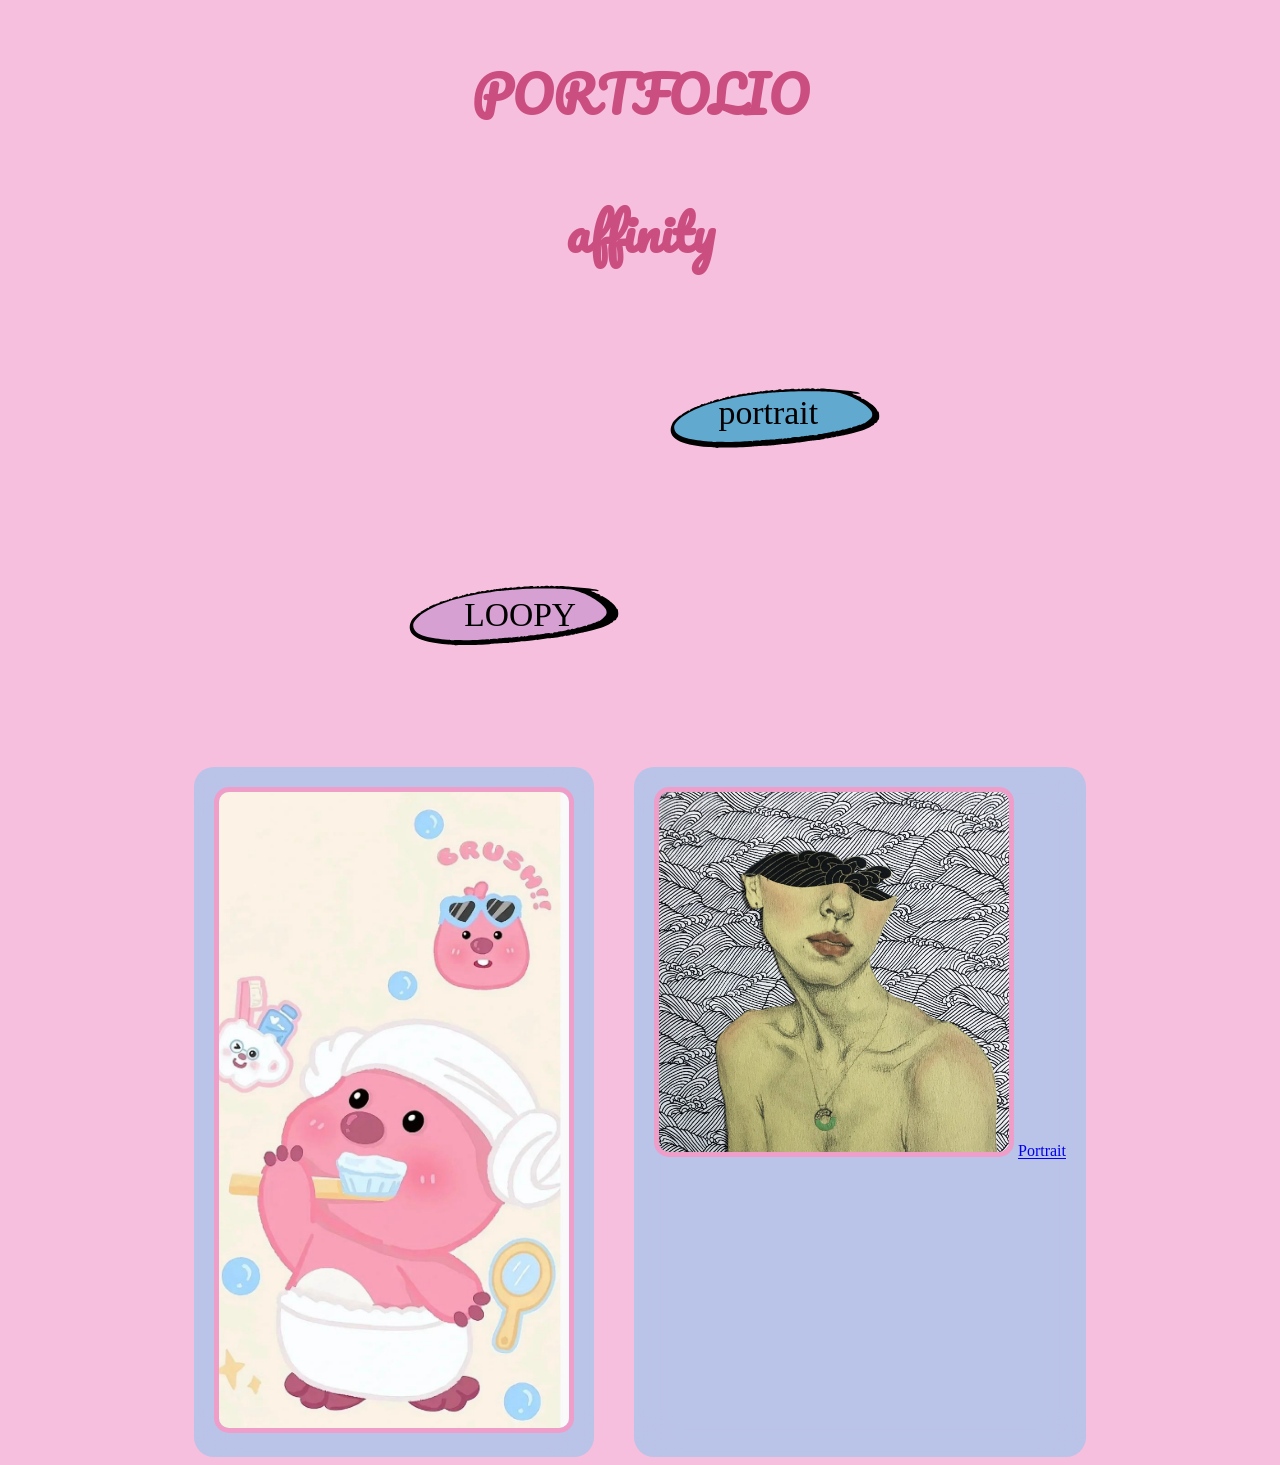
==== index.html @ 1481fd4c "c" ====
<!DOCTYPE html>
<html lang="en">
<head>
    <meta charset="UTF-8">
    <meta name="viewport" content="width=device-width, initial-scale=1.0">
    <title>mypage</title>
    <link rel="stylesheet" href="./style.css">
</head>
<body>
    <p>PORTFOLIO</p>
        <p>affinity</p> <br>
        
    </div>

    <div id="container">
    <a href="./about.html">
        <img class="button" src="./image/loopysvg.svg" alt="Loopy Button">
    </a>
    <a href="./portrait.html">
        <img class="button" src="./image/portrait.svg" alt="Portrait Button">
    </a>
    </div>
    
    
    
    <div class="gallery">

    <div class="card">
        <img src="./image/loopy.jpeg" alt="loopy">
        
    </div>

    <div class="card">
        <img src="./image/portrait1.jpg" alt="portrait">
        <a href="./portrait.html" class="btn">Portrait</a>
    </div>

</div>
    
</body>
</html>
---- style.css ----
body{
    background-color: rgb(247, 191, 222);
}



.button{
    width: 250px;
    display: flex;
    justify-content: left;
}  

p{

    color:#cb4e80;
    font-size: 50px;
    font-weight: 600;
    font-family: myfont;
    display: flex;
    justify-content: center;
    
}

#loopy{
    width: 400px;
    opacity: 100%;
    border:10px solid rgb(238, 158, 201);
    
}


#container {
    display: flex;
    justify-content: center; /* zentriert die beiden Buttons */
    gap: 20px; /* Abstand zwischen den Buttons */
    margin-top: 20px;
}

.button {
    width: 250px;
    cursor: pointer;
}

@font-face {
    font-family: myfont;
    src: url(./fonts/Pacifico-Regular.ttf);
}


.gallery{
    display: flex;
    justify-content: center;
    gap: 40px;
    margin-top: 50px;
}

/* transparente Box */
.card{
    background: rgba(134, 199, 240, 0.535);
    backdrop-filter: blur(20px);
    padding: 20px;
    border-radius: 20px;
    text-align: center;
}

/* Bilder */
.card img{
    width: 350px;
    border-radius: 15px;
    border: 5px solid rgb(238, 158, 201);
}
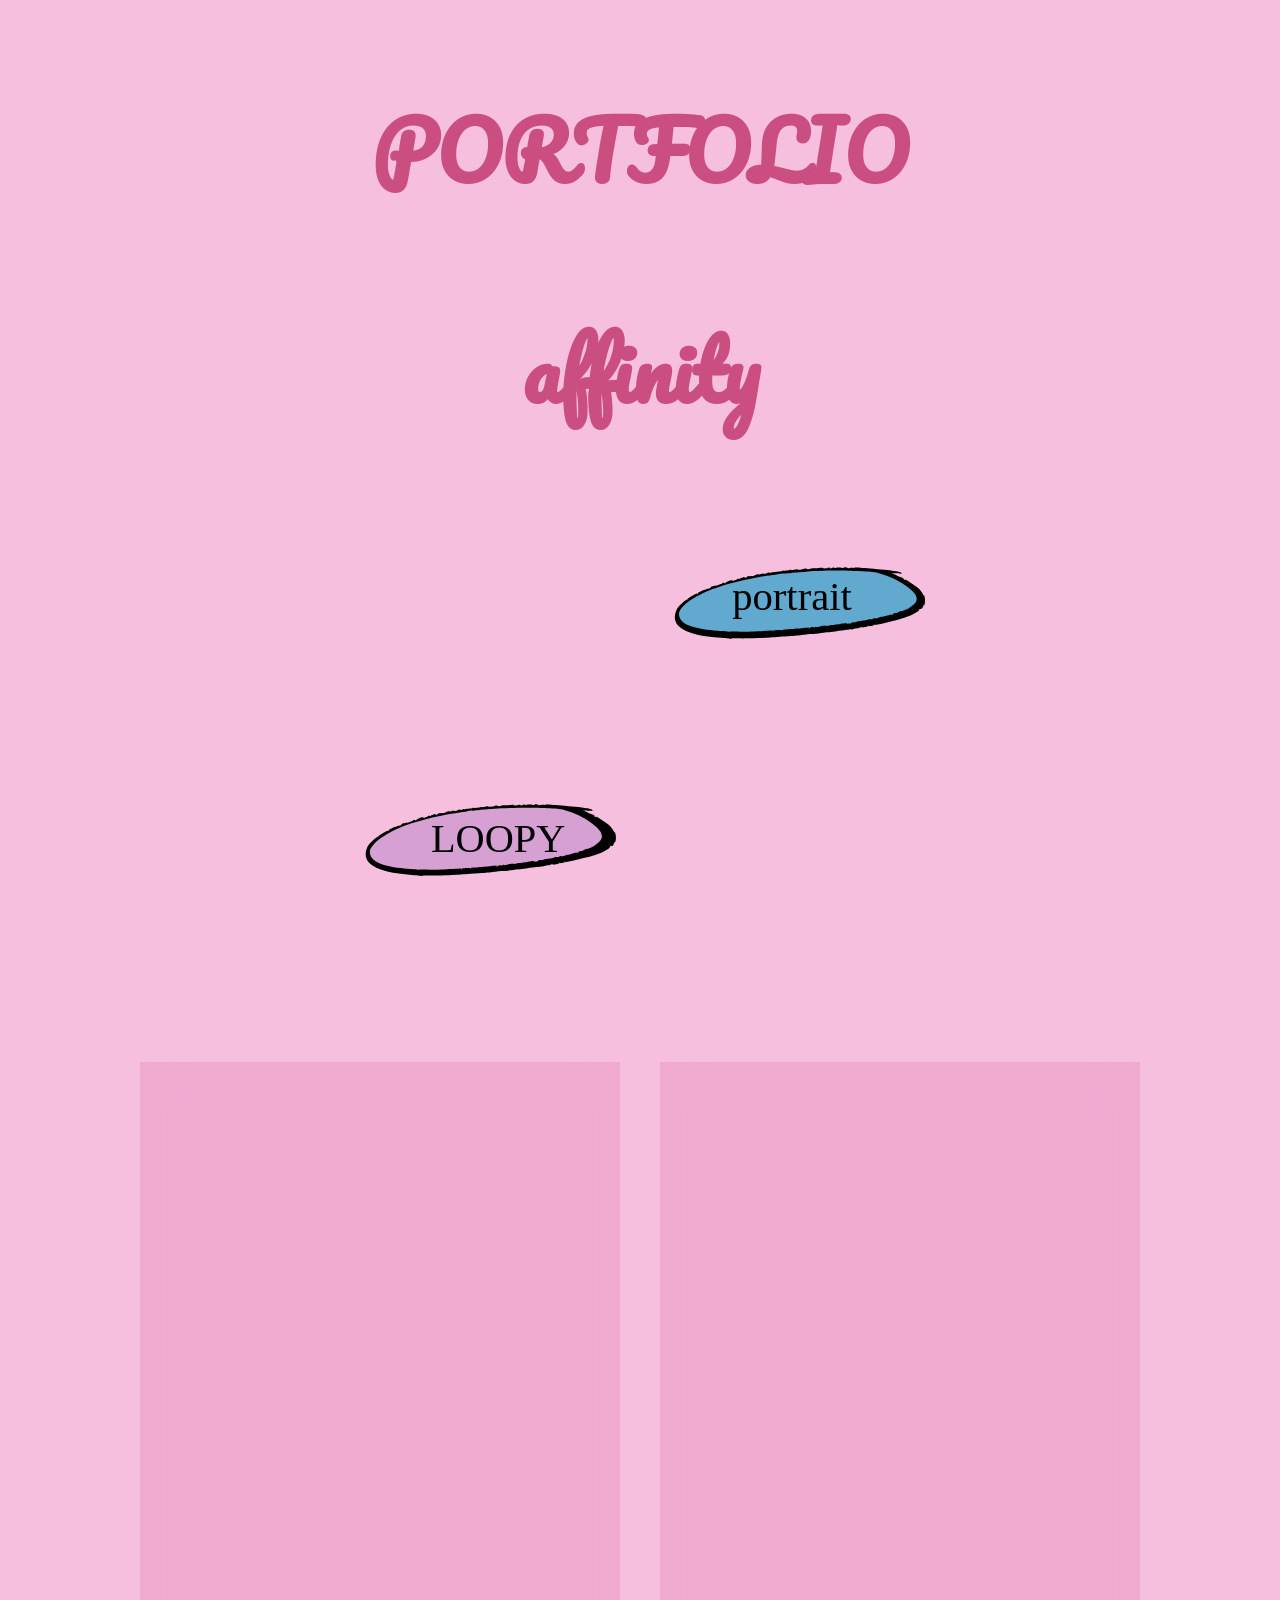
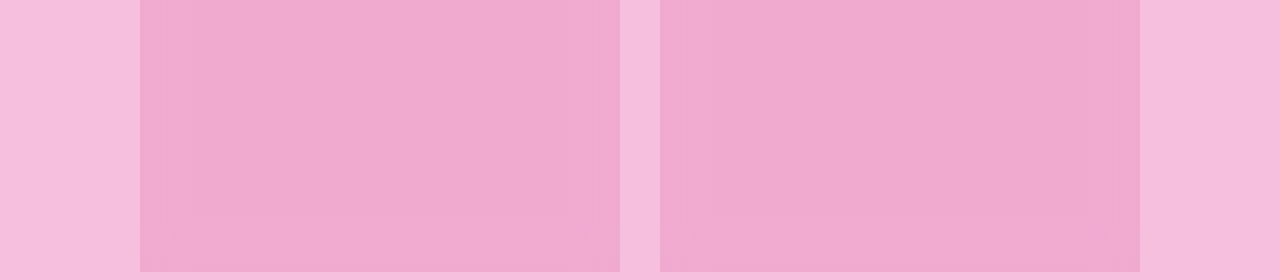
==== commit 617f0363: "c" ====
--- a/index.html
+++ b/index.html
@@ -32,8 +32,7 @@
 
     <div class="card">
         <img src="./image/portrait1.jpg" alt="portrait">
-        <a href="./portrait.html" class="btn">Portrait</a>
-    </div>
+    
 
 </div>
     
--- a/style.css
+++ b/style.css
@@ -13,7 +13,7 @@
 p{
 
     color:#cb4e80;
-    font-size: 50px;
+    font-size: 80px;
     font-weight: 600;
     font-family: myfont;
     display: flex;
@@ -22,7 +22,14 @@
 }
 
 #loopy{
-    width: 400px;
+    width: 300px;
+    opacity: 100%;
+    border:10px solid rgb(238, 158, 201);
+    
+}
+
+#portrait{
+    width: 300px;
     opacity: 100%;
     border:10px solid rgb(238, 158, 201);
     
@@ -31,14 +38,23 @@
 
 #container {
     display: flex;
-    justify-content: center; /* zentriert die beiden Buttons */
-    gap: 20px; /* Abstand zwischen den Buttons */
-    margin-top: 20px;
+    justify-content: center; 
+    align-items: center;  
+    gap: 20px; 
+    
+}
+
+#portrait-img {
+    width: 400px; /* gleiche Größe wie andere Bilder */
+    border-radius: 20px;
+    align-items: center;
+    border: 5px solid rgb(238, 158, 201);
 }
 
 .button {
-    width: 250px;
+    width: 300px;
     cursor: pointer;
+    height: auto;
 }
 
 @font-face {
@@ -51,12 +67,12 @@
     display: flex;
     justify-content: center;
     gap: 40px;
-    margin-top: 50px;
+    margin-top: 100px;
 }
 
 /* transparente Box */
 .card{
-    background: rgba(134, 199, 240, 0.535);
+    background: rgba(197, 49, 133, 0.146);
     backdrop-filter: blur(20px);
     padding: 20px;
     border-radius: 20px;
@@ -65,9 +81,10 @@
 
 /* Bilder */
 .card img{
-    width: 350px;
-    border-radius: 15px;
-    border: 5px solid rgb(238, 158, 201);
+    width:400px;
+    border-radius: 20px;
+    border: 20px solid rgb(238, 158, 201);
+    align-items: center;
 }
 
 
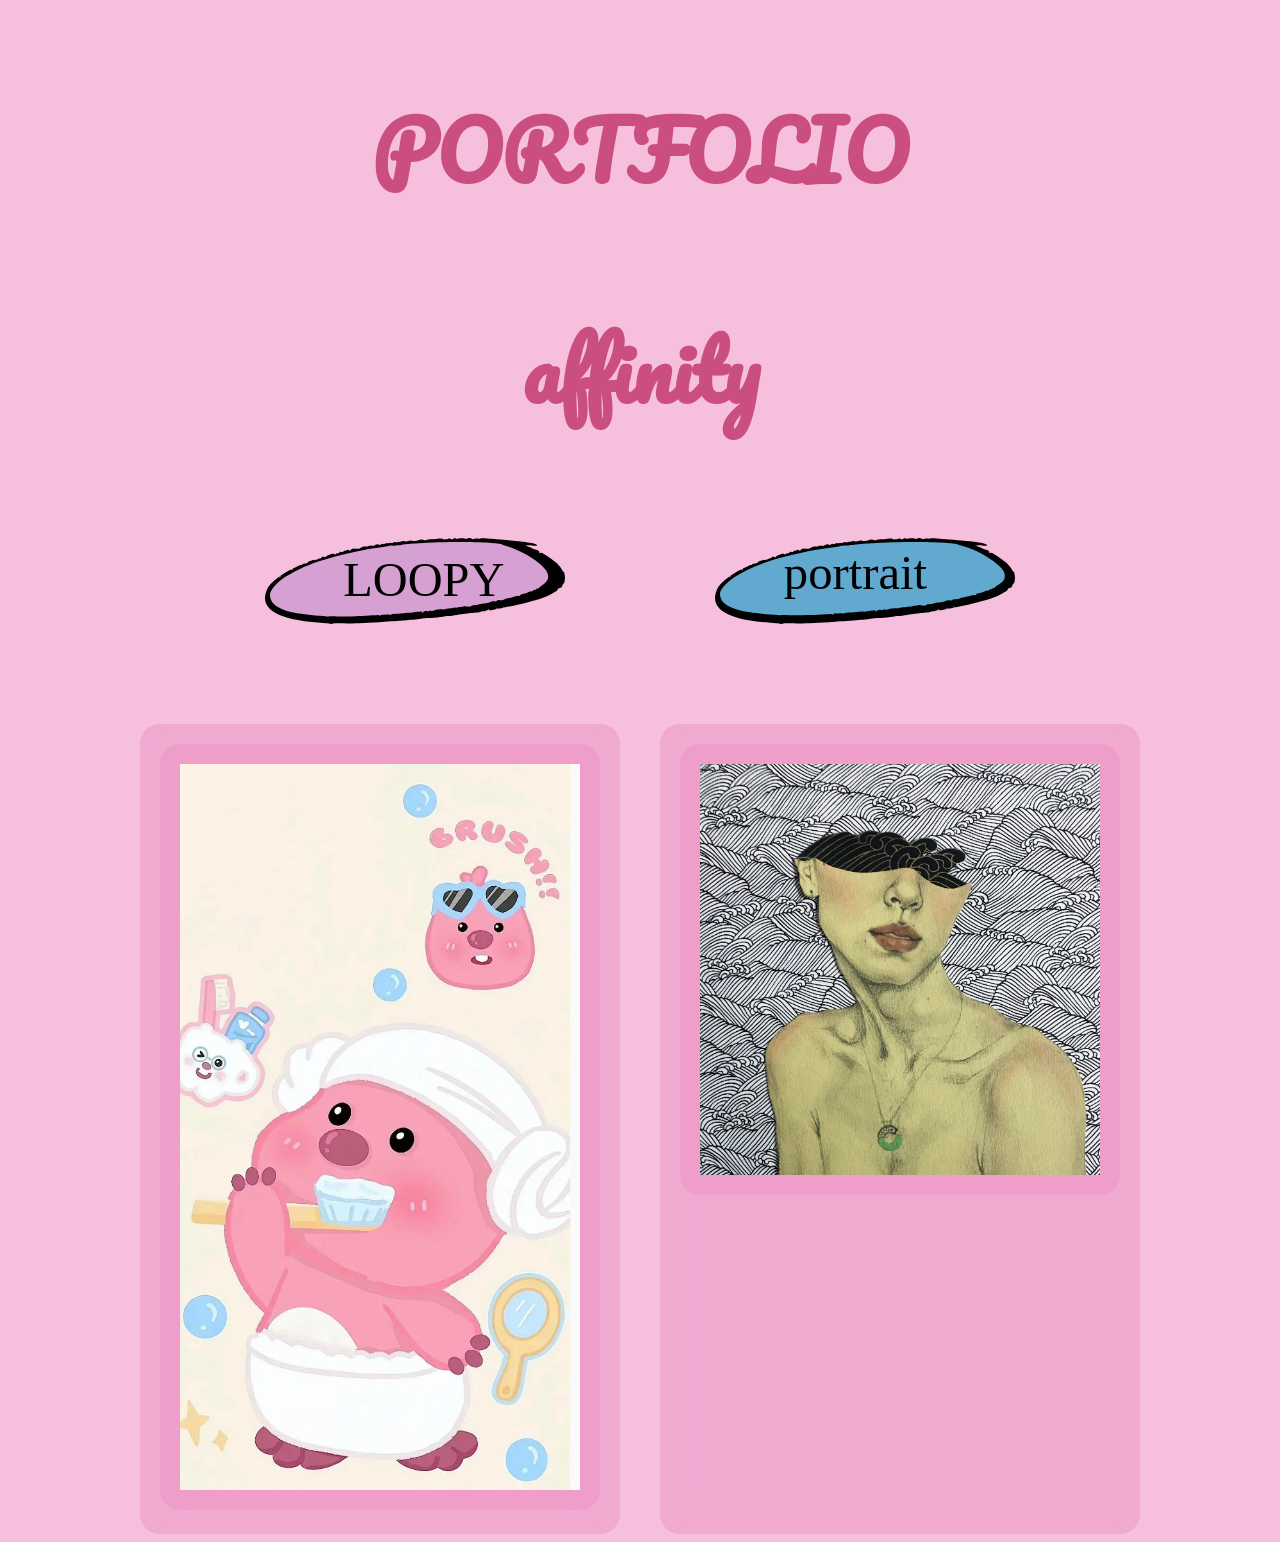
==== commit 8eec792f: "nsnjas" ====
--- a/index.html
+++ b/index.html
@@ -35,6 +35,6 @@
     
 
 </div>
-    
+
 </body>
 </html>
--- a/style.css
+++ b/style.css
@@ -40,7 +40,7 @@
     display: flex;
     justify-content: center; 
     align-items: center;  
-    gap: 20px; 
+    gap: 150px; 
     
 }
 
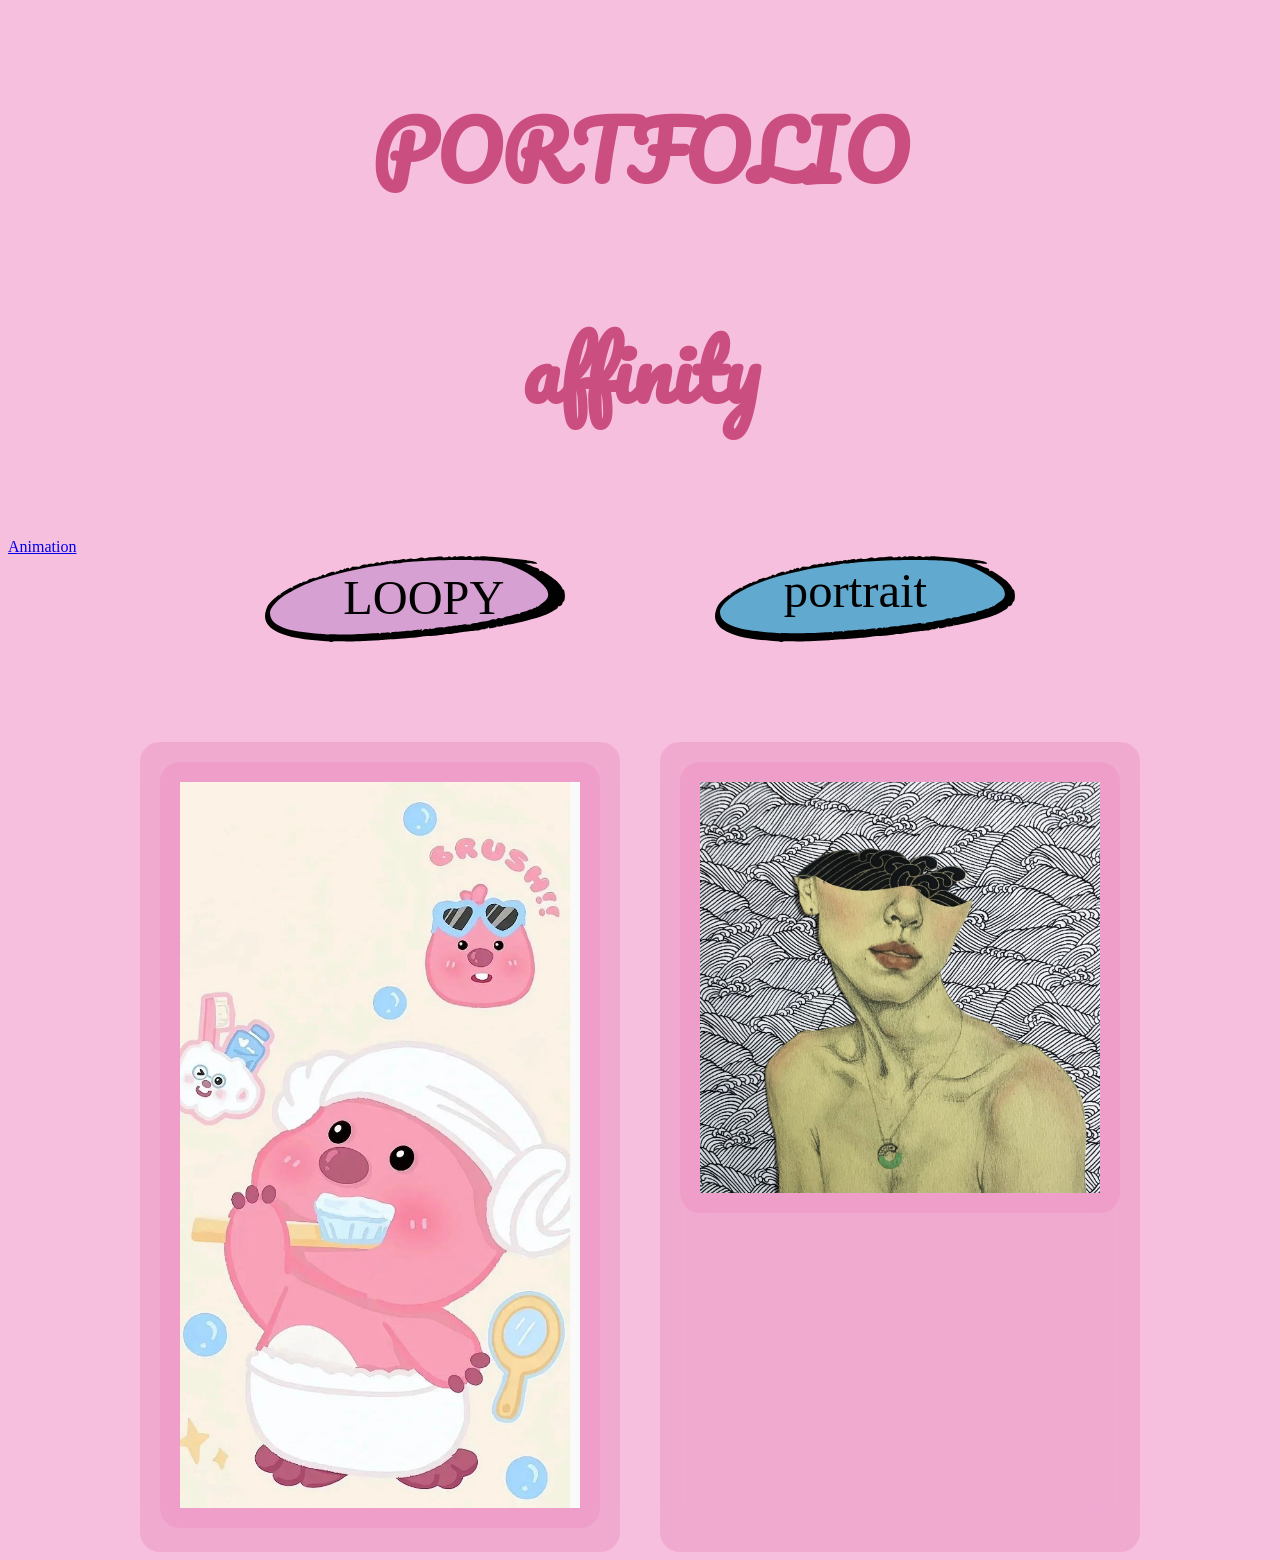
==== commit a6a47f85: "chambge" ====
--- a/index.html
+++ b/index.html
@@ -10,31 +10,34 @@
     <p>PORTFOLIO</p>
         <p>affinity</p> <br>
         
-    </div>
+    <a href="./animation_page/animation.html">Animation</a>
 
     <div id="container">
-    <a href="./about.html">
-        <img class="button" src="./image/loopysvg.svg" alt="Loopy Button">
-    </a>
-    <a href="./portrait.html">
-        <img class="button" src="./image/portrait.svg" alt="Portrait Button">
-    </a>
+        <a href="./about.html">
+            <img class="button" src="./image/loopysvg.svg" alt="Loopy Button">
+        </a>
+
+        <a href="./portrait.html">
+            <img class="button" src="./image/portrait.svg" alt="Portrait Button">
+        </a>
     </div>
     
     
     
     <div class="gallery">
 
-    <div class="card">
-        <img src="./image/loopy.jpeg" alt="loopy">
+        <div class="card">
+            <img src="./image/loopy.jpeg" alt="loopy">
+            
+        </div>
+
+        <div class="card">
+            <img src="./image/portrait1.jpg" alt="portrait">
         
+
+        </div>
+
     </div>
-
-    <div class="card">
-        <img src="./image/portrait1.jpg" alt="portrait">
-    
-
-</div>
 
 </body>
 </html>
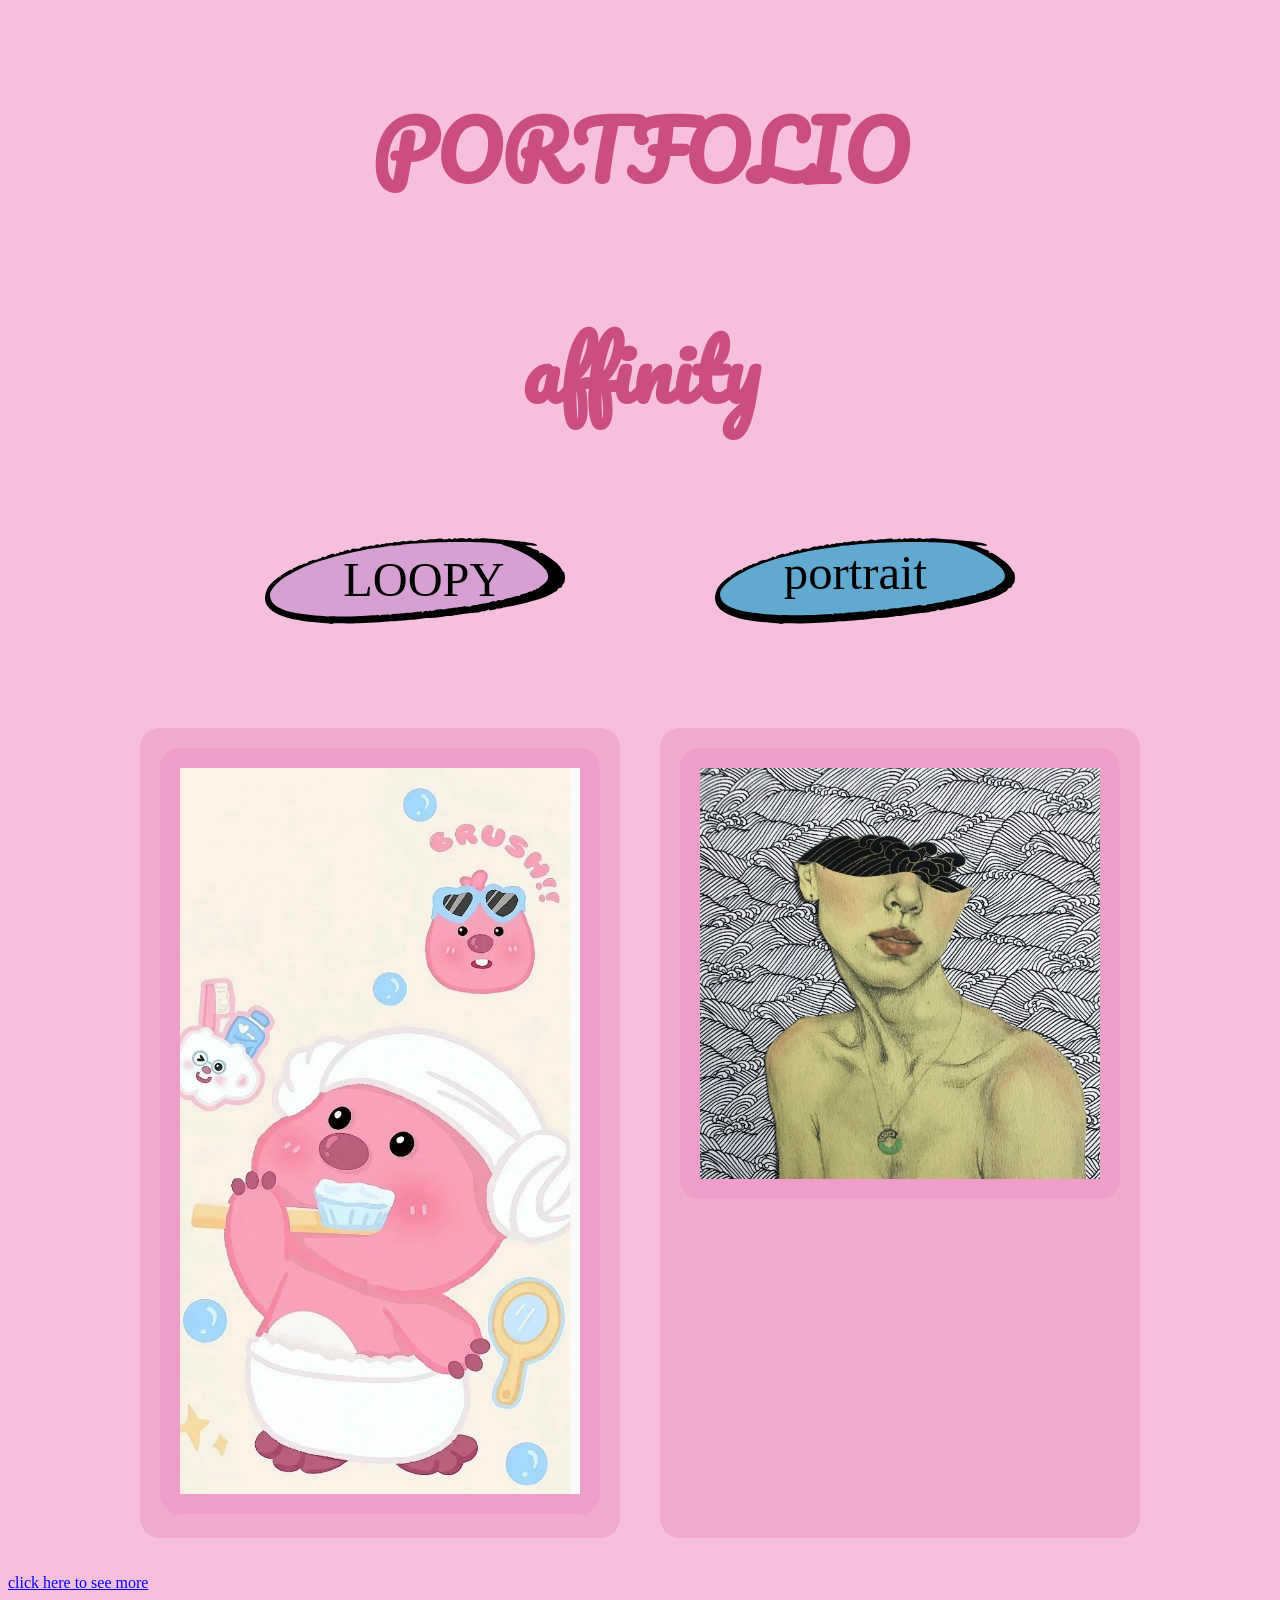
==== commit 2e0b1f51: "new" ====
--- a/index.html
+++ b/index.html
@@ -10,8 +10,7 @@
     <p>PORTFOLIO</p>
         <p>affinity</p> <br>
         
-    <a href="./animation_page/animation.html">Animation</a>
-
+    
     <div id="container">
         <a href="./about.html">
             <img class="button" src="./image/loopysvg.svg" alt="Loopy Button">
@@ -38,6 +37,13 @@
         </div>
 
     </div>
+    <br> 
+    <br>
+
+    <div id="link">
+        <a href="./animation_page/animation.html">click here to see more</a>
+    </div>
+   
 
 </body>
 </html>
--- a/style.css
+++ b/style.css
@@ -3,12 +3,6 @@
 }
 
 
-
-.button{
-    width: 250px;
-    display: flex;
-    justify-content: left;
-}  
 
 p{
 
@@ -70,7 +64,6 @@
     margin-top: 100px;
 }
 
-/* transparente Box */
 .card{
     background: rgba(197, 49, 133, 0.146);
     backdrop-filter: blur(20px);
@@ -79,7 +72,7 @@
     text-align: center;
 }
 
-/* Bilder */
+
 .card img{
     width:400px;
     border-radius: 20px;
@@ -88,4 +81,8 @@
 }
 
 
+#link{
+    font-size: medium;
+}
 
+
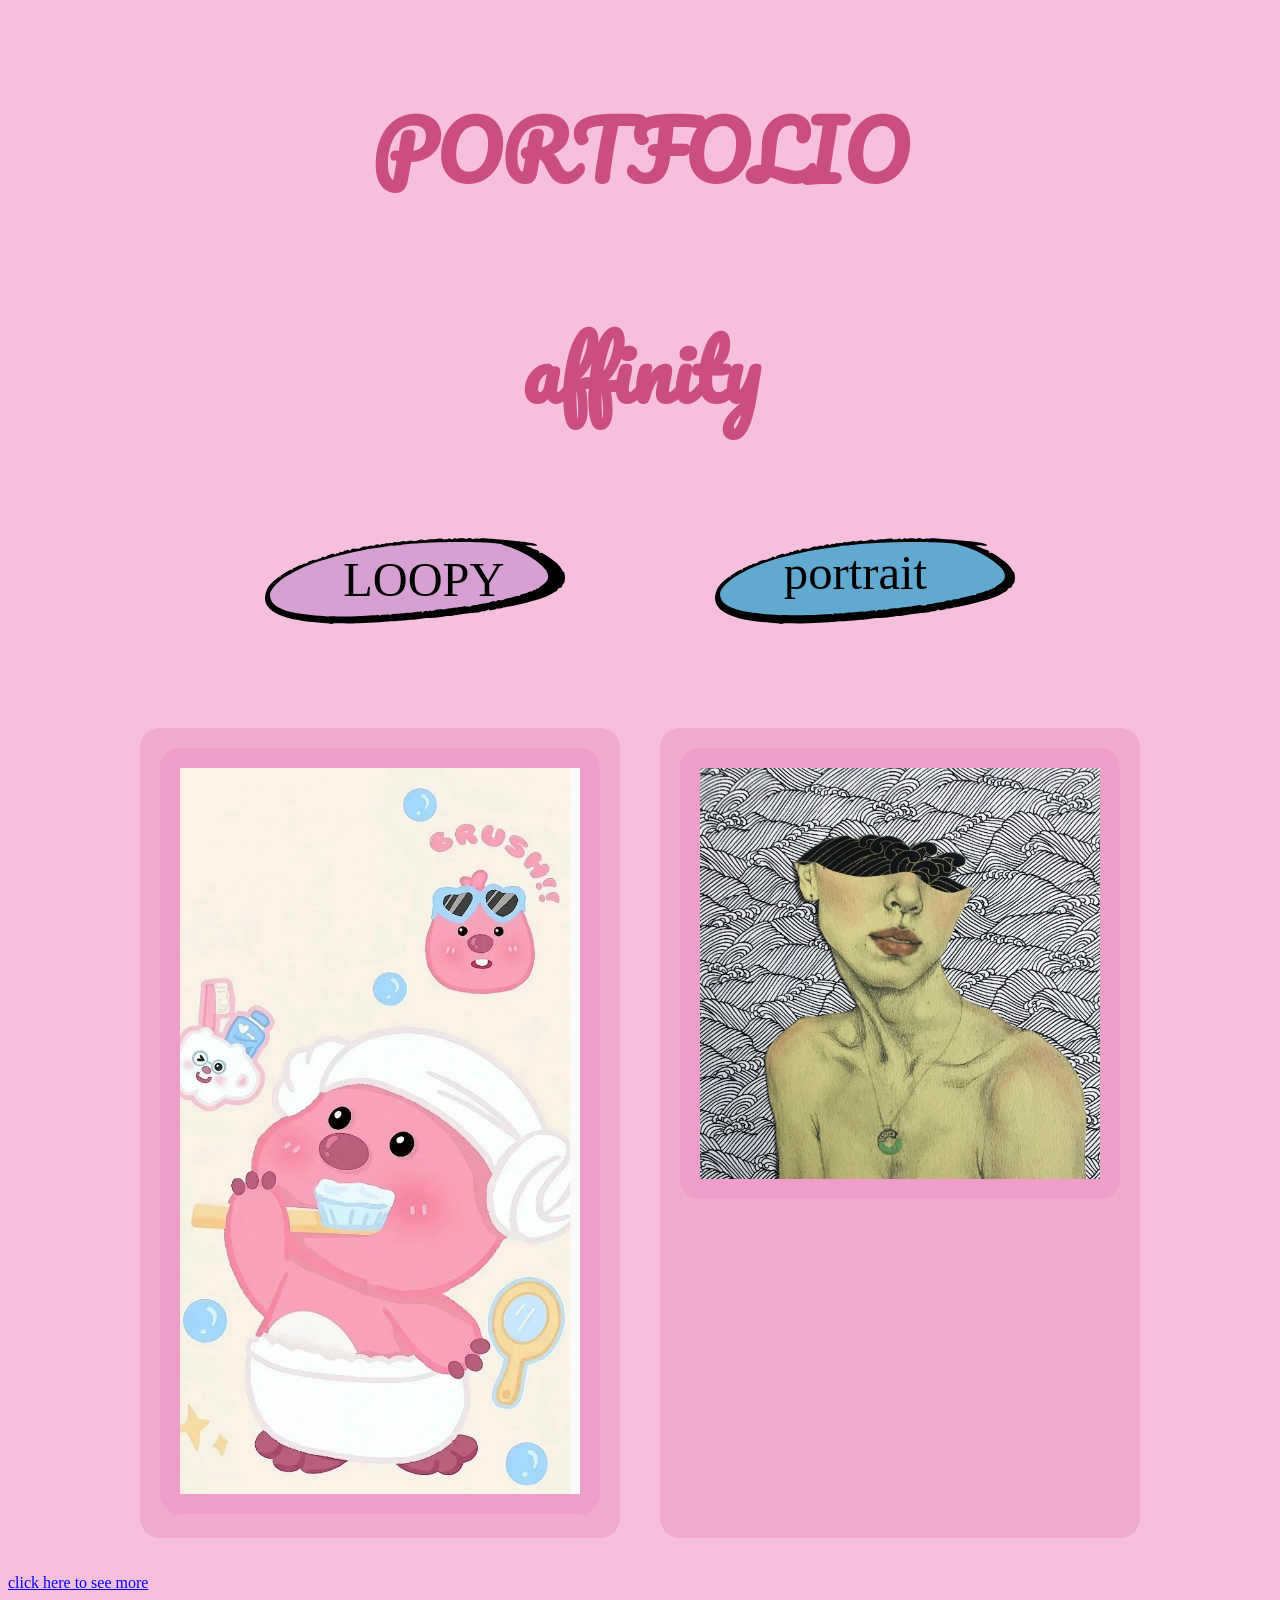
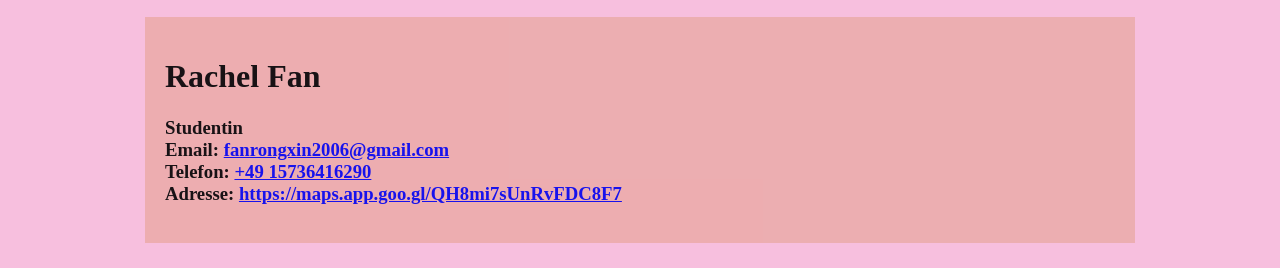
==== commit 0307e6ba: "g" ====
--- a/index.html
+++ b/index.html
@@ -44,6 +44,24 @@
         <a href="./animation_page/animation.html">click here to see more</a>
     </div>
    
+   
+        <div style="width: 950px; margin: 25px auto; background-color: hsl(0, 62%, 80%); opacity: 0.9; padding: 20px;">
+
+          <h1>Rachel Fan</h1>
+          
+           
+         <h3>Studentin
+            <br>
+                Email: <a href="mailto: fanrongxin2006@gmail.com">fanrongxin2006@gmail.com</a>
+            <br>
+                Telefon: <a href="tel:+49 15736416290">+49 15736416290</a>
+            <br>
+                Adresse: <a href="google maps: https://maps.app.goo.gl/QH8mi7sUnRvFDC8F7">https://maps.app.goo.gl/QH8mi7sUnRvFDC8F7</a>
+         </h3>
+         
+        
+        </div>
+           
 
 </body>
 </html>
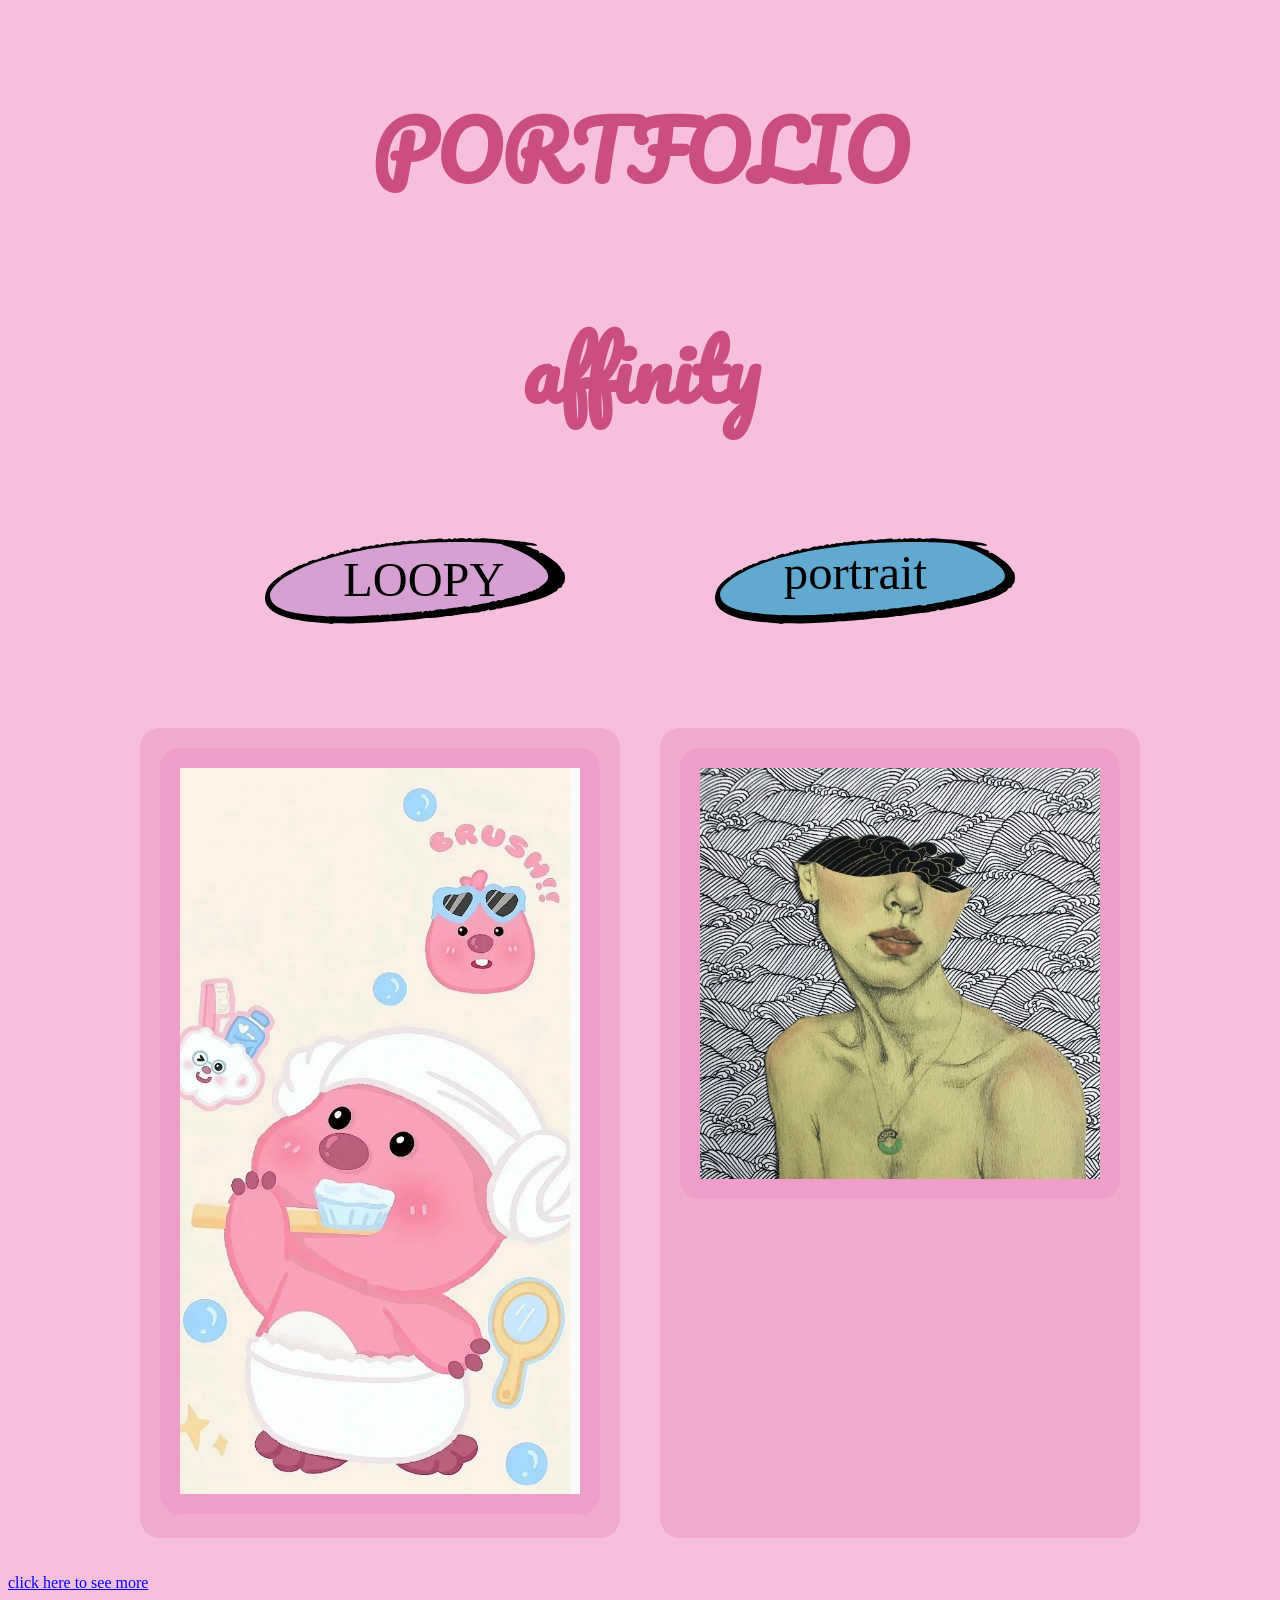
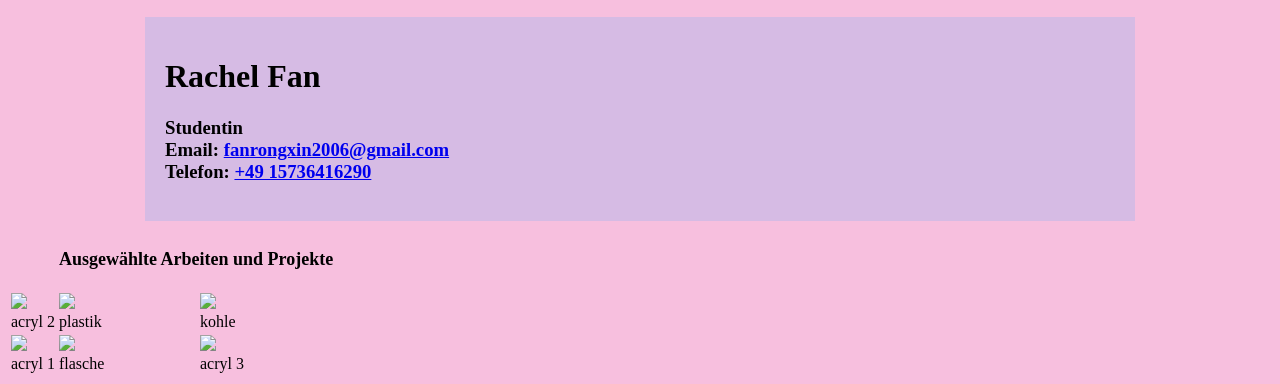
==== commit 52747d97: "f" ====
--- a/index.html
+++ b/index.html
@@ -45,23 +45,68 @@
     </div>
    
    
-        <div style="width: 950px; margin: 25px auto; background-color: hsl(0, 62%, 80%); opacity: 0.9; padding: 20px;">
+    <div style="width: 950px; margin: 25px auto; background-color: hsla(211, 86%, 69%, 0.239); padding: 20px;">
 
-          <h1>Rachel Fan</h1>
+        <h1>Rachel Fan</h1>
           
            
-         <h3>Studentin
+        <h3>Studentin
             <br>
                 Email: <a href="mailto: fanrongxin2006@gmail.com">fanrongxin2006@gmail.com</a>
             <br>
                 Telefon: <a href="tel:+49 15736416290">+49 15736416290</a>
             <br>
-                Adresse: <a href="google maps: https://maps.app.goo.gl/QH8mi7sUnRvFDC8F7">https://maps.app.goo.gl/QH8mi7sUnRvFDC8F7</a>
-         </h3>
+               
+        </h3>
          
         
-        </div>
+    </div>
            
+    <table>
+          <thead> 
+               
+            <tr>
+              <th></th>
+              <th colspan="3"style="padding-bottom:20px; text-align:center; font-size: large;">   Ausgewählte Arbeiten und Projekte</th>
+            </tr>
+           
+            <tr>
+           
+             <td> 
+              <img src="./image/background/acryl2.jpg"
+                 style="position: relative; width: 250px;  height: auto; padding-right: 20px;">
+                <br> acryl 2
+                </td>
+                <td>
+                  <img src="./image/background/plastik.jpg" style="position:relative; width: 250px; height:auto; padding-right: 20px;">
+                  <br>plastik
+                </td>
+                <td>
+                  <img src="./image/background/kohle.jpg"style="position:relative; width: 205px; height:auto; padding-right: 20px;">
+                 <br> kohle
+                </td>
+            </tr>
+
+            <tr>
+              <td>
+                 <img src="./image/background/acryl1.jpg" style="position: relative; width:250px; height: auto;padding-right: 20px;">
+                 <br>acryl 1
+              </td>
+
+
+              <td>
+                <img src="./image/background/flasche.jpg" style="position: relative; width:200px; height:auto; padding-right: 20px;">
+                <br>flasche
+              </td>
+
+              <td>
+                <img src="./image/background/acryll3.jpg" style="position: relative; width:200px; height:auto; padding-right: 20px;">
+                <br>acryl 3 
+              </td>
+             
+            </tr>
+          </thead>
+        </table>
 
 </body>
 </html>
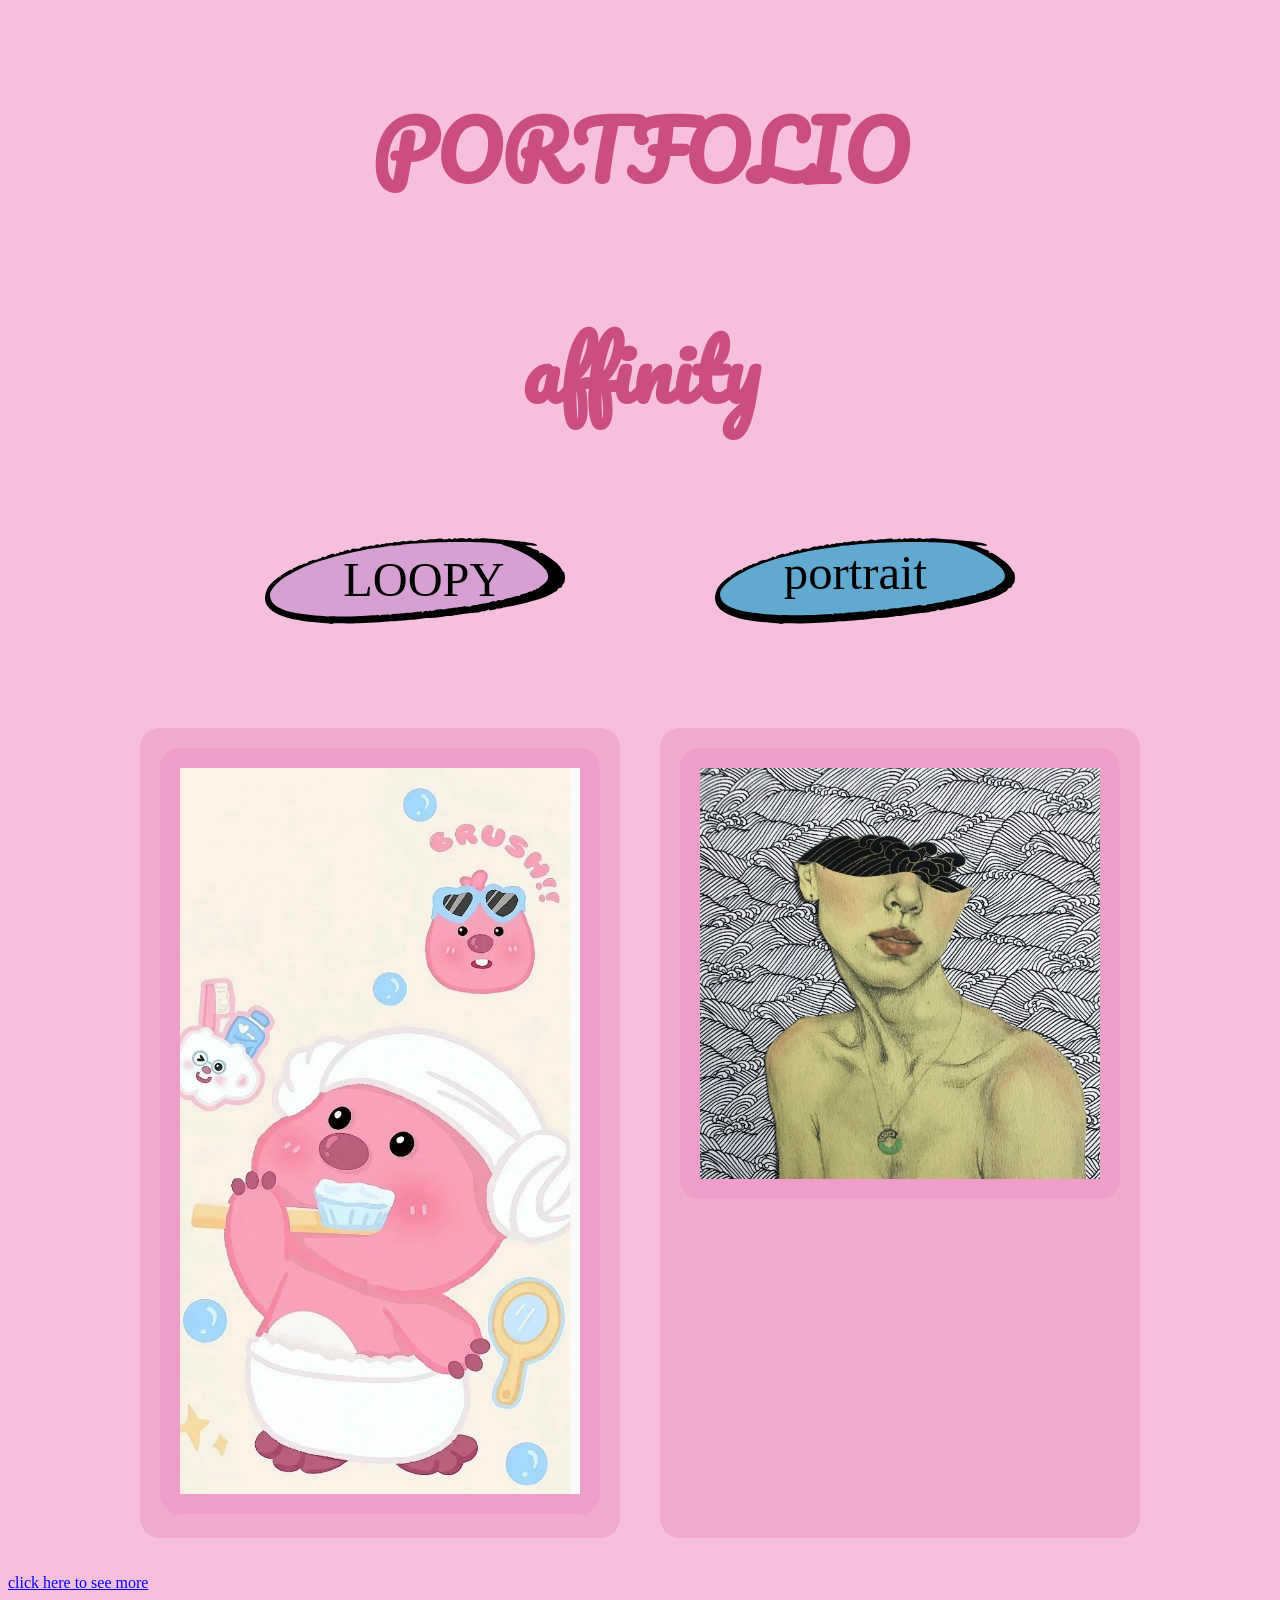
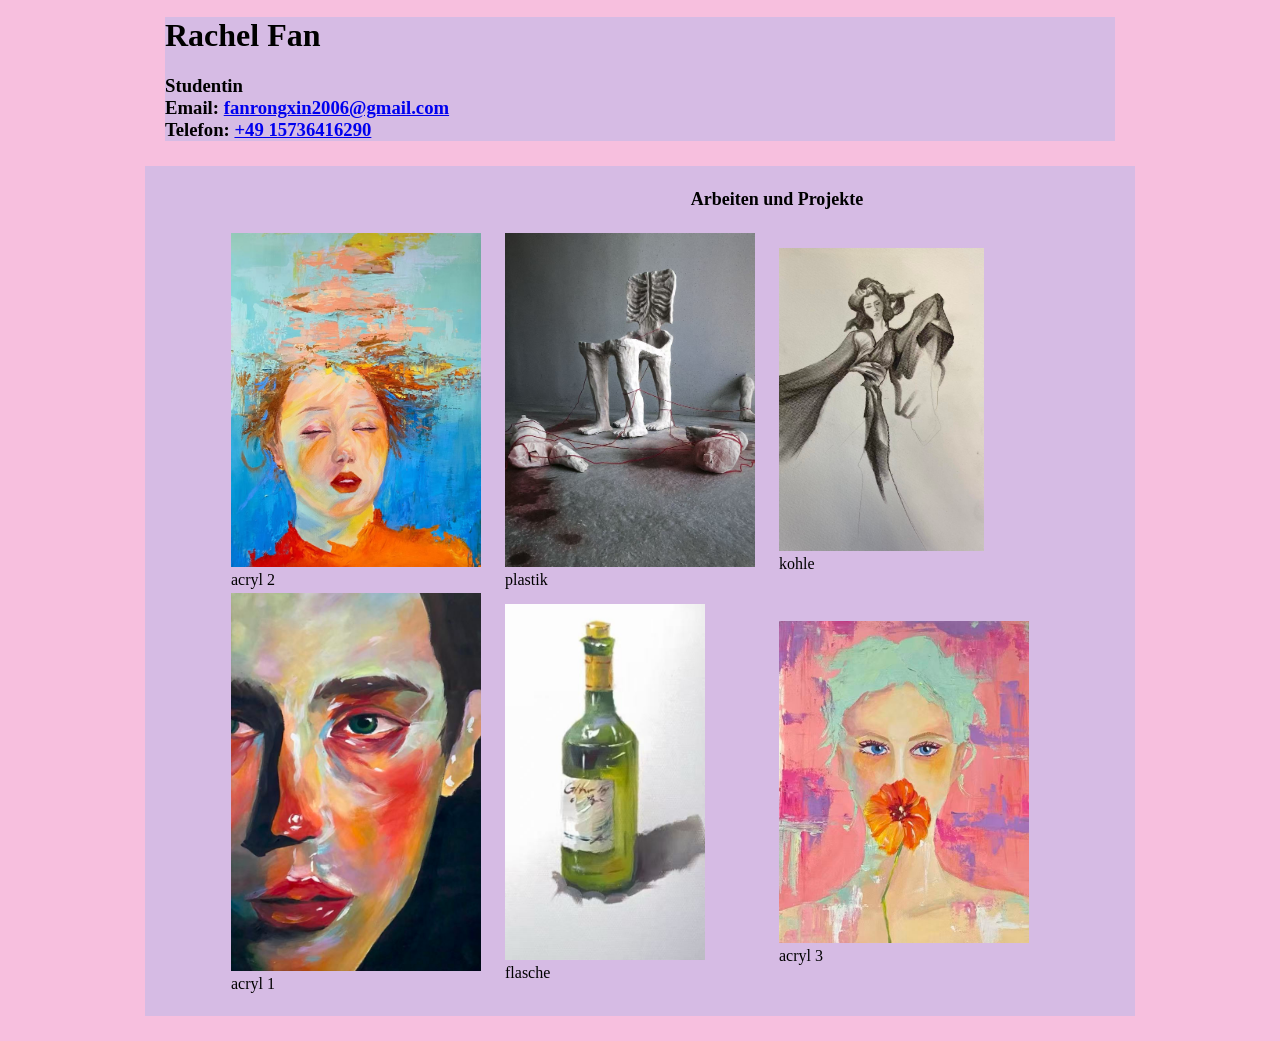
==== commit ea1300f8: "d" ====
--- a/index.html
+++ b/index.html
@@ -45,7 +45,7 @@
     </div>
    
    
-    <div style="width: 950px; margin: 25px auto; background-color: hsla(211, 86%, 69%, 0.239); padding: 20px;">
+    <div style="width: 950px; margin: 25px auto; background-color: hsla(211, 86%, 69%, 0.239);">
 
         <h1>Rachel Fan</h1>
           
@@ -61,52 +61,54 @@
          
         
     </div>
-           
-    <table>
+    <div id="container" style="width: 950px; margin: 25px auto; background-color: hsla(211, 86%, 69%, 0.239); padding: 20px;">
+        <table>
           <thead> 
                
             <tr>
               <th></th>
-              <th colspan="3"style="padding-bottom:20px; text-align:center; font-size: large;">   Ausgewählte Arbeiten und Projekte</th>
+              <th colspan="3"style="padding-bottom:20px; text-align:center; font-size: large;"> Arbeiten und Projekte</th>
             </tr>
            
             <tr>
            
              <td> 
-              <img src="./image/background/acryl2.jpg"
+              <img src="./image/acryl 2.jpg"
                  style="position: relative; width: 250px;  height: auto; padding-right: 20px;">
                 <br> acryl 2
                 </td>
                 <td>
-                  <img src="./image/background/plastik.jpg" style="position:relative; width: 250px; height:auto; padding-right: 20px;">
+                  <img src="./image/plastik.jpg" style="position:relative; width: 250px; height:auto; padding-right: 20px;">
                   <br>plastik
                 </td>
                 <td>
-                  <img src="./image/background/kohle.jpg"style="position:relative; width: 205px; height:auto; padding-right: 20px;">
+                  <img src="./image/kohle.jpg"style="position:relative; width: 205px; height:auto; padding-right: 20px;">
                  <br> kohle
                 </td>
             </tr>
 
             <tr>
               <td>
-                 <img src="./image/background/acryl1.jpg" style="position: relative; width:250px; height: auto;padding-right: 20px;">
+                 <img src="./image/acryl1.jpg" style="position: relative; width:250px; height: auto;padding-right: 20px;">
                  <br>acryl 1
               </td>
 
 
               <td>
-                <img src="./image/background/flasche.jpg" style="position: relative; width:200px; height:auto; padding-right: 20px;">
+                <img src="./image/flasche.jpg" style="position: relative; width:200px; height:auto; padding-right: 20px;">
                 <br>flasche
               </td>
 
               <td>
-                <img src="./image/background/acryll3.jpg" style="position: relative; width:200px; height:auto; padding-right: 20px;">
+                <img src="./image/acryll3.jpg" style="position: relative; width:250px; height:auto; padding-right: 20px;">
                 <br>acryl 3 
               </td>
              
             </tr>
           </thead>
         </table>
+    </div>      
+    
 
 </body>
 </html>
